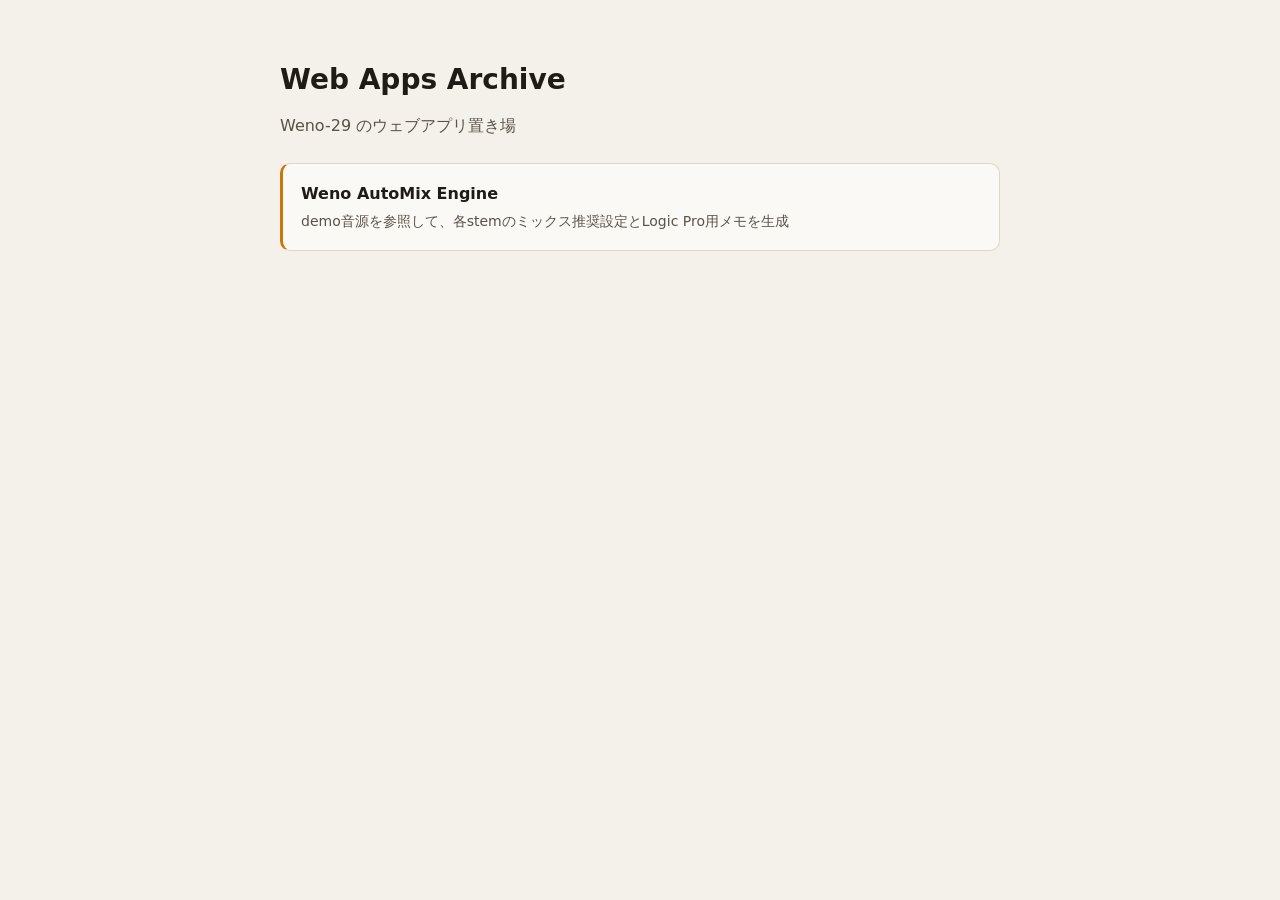
==== index.html @ 3fd399ea "Add root index page linking to apps The Pages site root returned 404 because it had no index.html (." ====
<!doctype html>
<html lang="ja">
<head>
  <meta charset="utf-8">
  <meta name="viewport" content="width=device-width, initial-scale=1">
  <title>Web Apps Archive</title>
  <style>
    :root { --bg:#121212; --panel:#1c1b19; --line:#2f2d29; --ink:#ece7df; --ink-2:#b3ab9f; --accent:#f2a33a; }
    @media (prefers-color-scheme: light) {
      :root { --bg:#f4f1ea; --panel:#fbf9f5; --line:#ddd6c9; --ink:#1f1b16; --ink-2:#5a5247; --accent:#c9760a; }
    }
    * { box-sizing: border-box; }
    body { margin:0; background:var(--bg); color:var(--ink); font-family:system-ui,-apple-system,'Hiragino Sans',sans-serif; line-height:1.7; }
    main { width:min(720px, 100% - 32px); margin:0 auto; padding:56px 0; }
    h1 { font-size:28px; margin:0 0 8px; }
    p { color:var(--ink-2); margin:0 0 24px; }
    ul { list-style:none; padding:0; margin:0; display:grid; gap:10px; }
    a.card { display:block; padding:16px 18px; background:var(--panel); border:1px solid var(--line); border-left:3px solid var(--accent); border-radius:10px; color:inherit; text-decoration:none; }
    a.card:hover { border-color:var(--accent); }
    a.card b { display:block; font-size:16px; }
    a.card span { color:var(--ink-2); font-size:14px; }
  </style>
</head>
<body>
  <main>
    <h1>Web Apps Archive</h1>
    <p>Weno-29 のウェブアプリ置き場</p>
    <ul>
      <li><a class="card" href="./weno-automix/"><b>Weno AutoMix Engine</b><span>demo音源を参照して、各stemのミックス推奨設定とLogic Pro用メモを生成</span></a></li>
    </ul>
  </main>
</body>
</html>
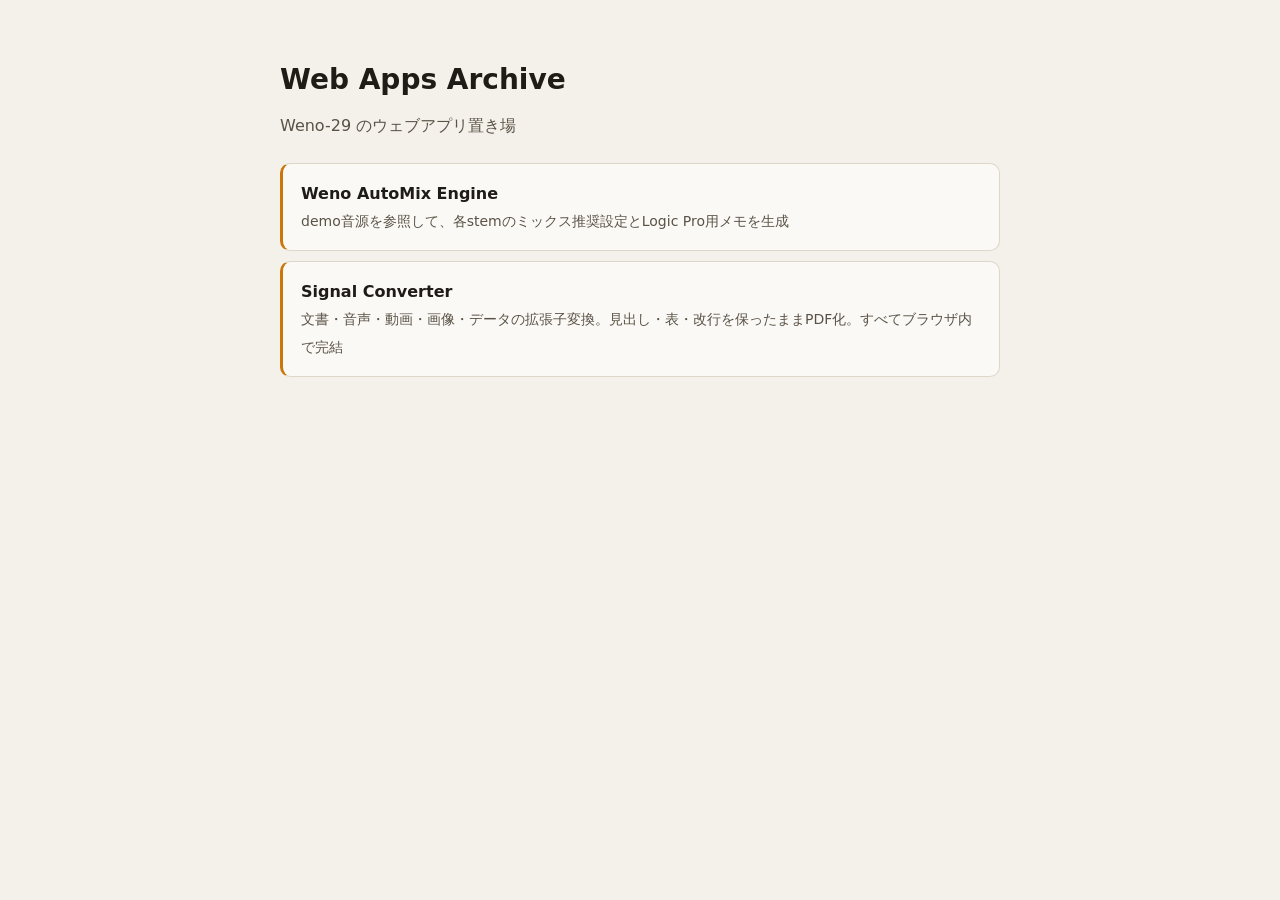
==== commit 2a2ec365: "Add Signal Converter (format conversion web app)" ====
--- a/index.html
+++ b/index.html
@@ -27,6 +27,7 @@
     <p>Weno-29 のウェブアプリ置き場</p>
     <ul>
       <li><a class="card" href="./weno-automix/"><b>Weno AutoMix Engine</b><span>demo音源を参照して、各stemのミックス推奨設定とLogic Pro用メモを生成</span></a></li>
+      <li><a class="card" href="./signal-converter/"><b>Signal Converter</b><span>文書・音声・動画・画像・データの拡張子変換。見出し・表・改行を保ったままPDF化。すべてブラウザ内で完結</span></a></li>
     </ul>
   </main>
 </body>
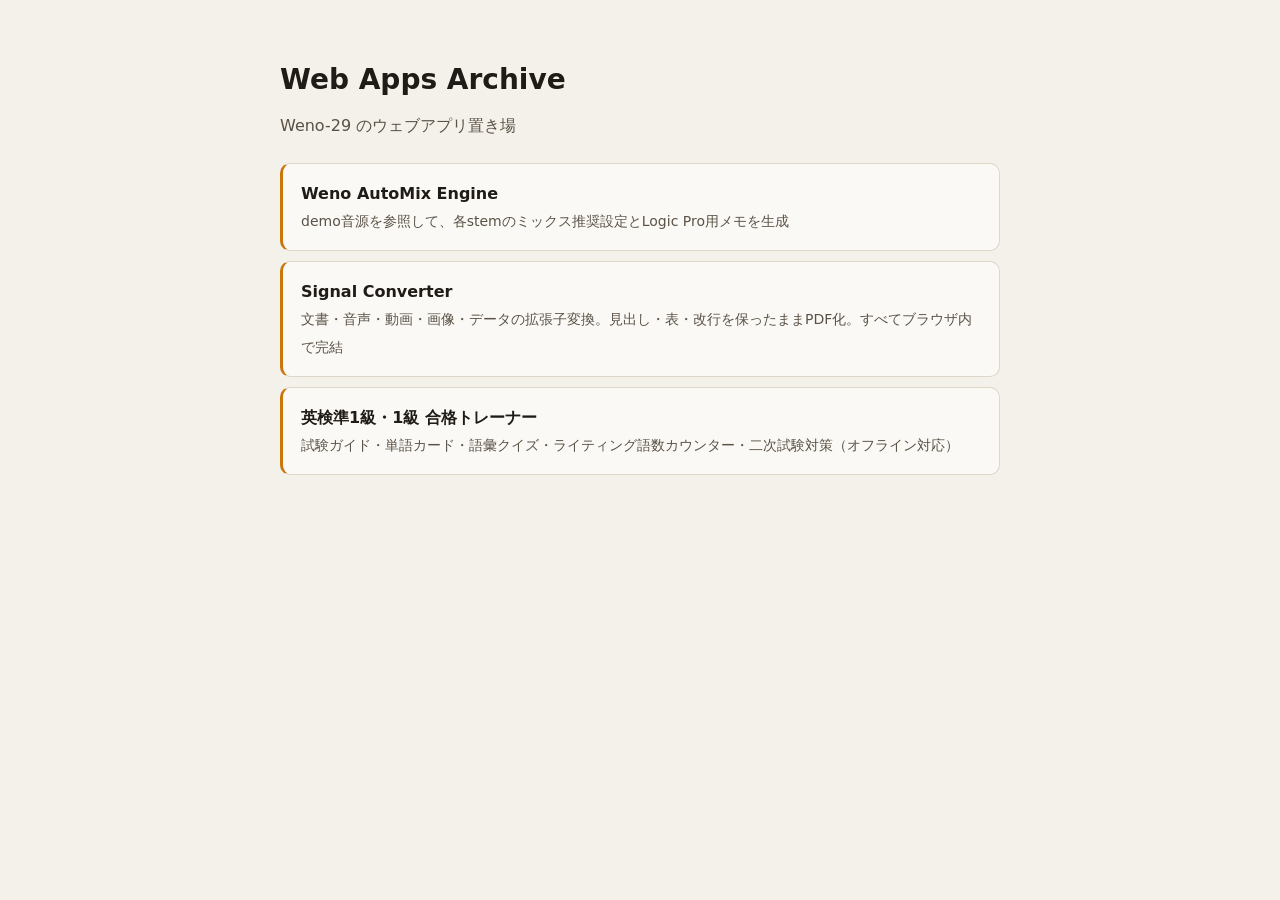
==== commit b572d598: "Add eiken-trainer: 英検準1級・1級 合格トレーナー (PWA)" ====
--- a/index.html
+++ b/index.html
@@ -28,6 +28,7 @@
     <ul>
       <li><a class="card" href="./weno-automix/"><b>Weno AutoMix Engine</b><span>demo音源を参照して、各stemのミックス推奨設定とLogic Pro用メモを生成</span></a></li>
       <li><a class="card" href="./signal-converter/"><b>Signal Converter</b><span>文書・音声・動画・画像・データの拡張子変換。見出し・表・改行を保ったままPDF化。すべてブラウザ内で完結</span></a></li>
+      <li><a class="card" href="./eiken-trainer/"><b>英検準1級・1級 合格トレーナー</b><span>試験ガイド・単語カード・語彙クイズ・ライティング語数カウンター・二次試験対策（オフライン対応）</span></a></li>
     </ul>
   </main>
 </body>
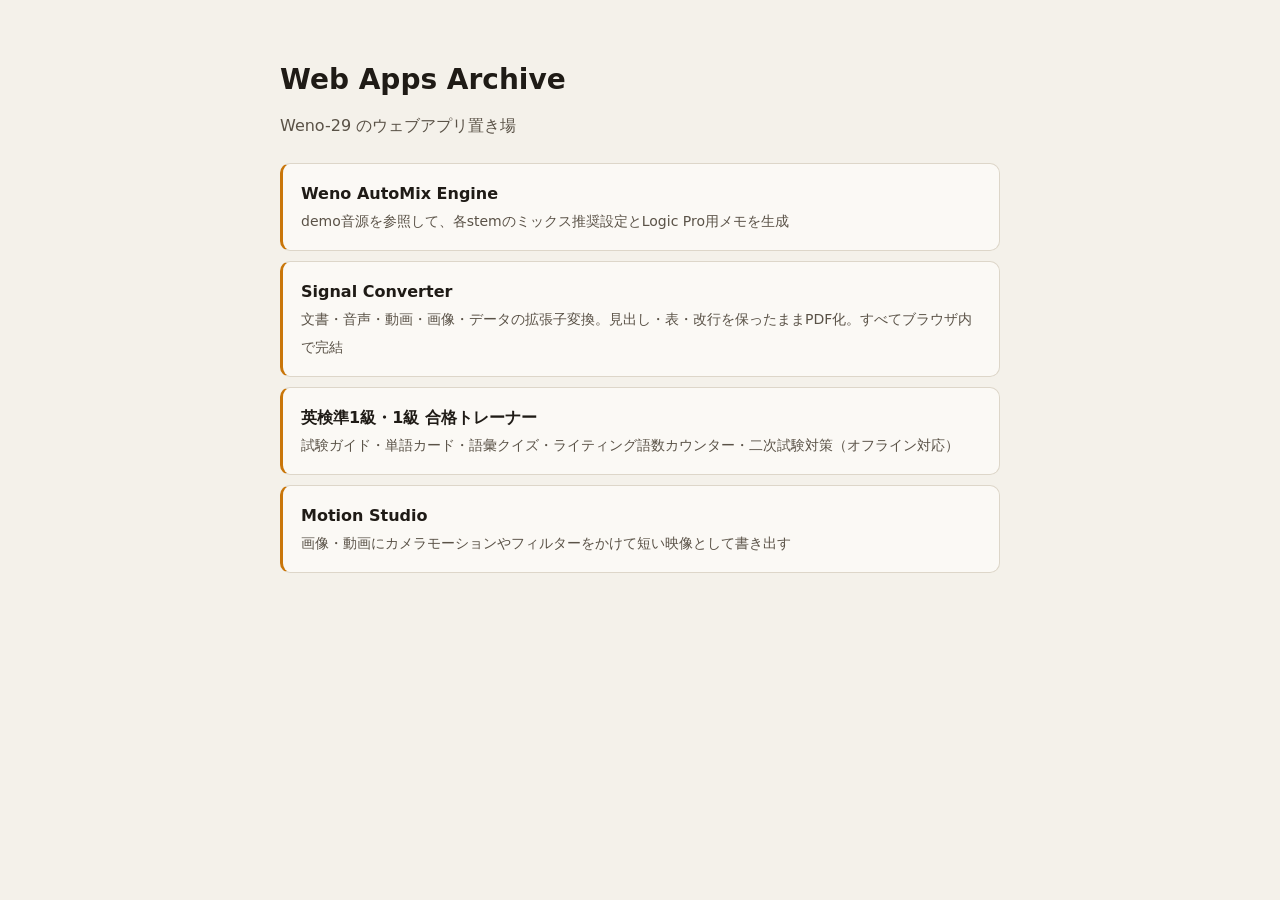
==== commit 288835d9: "Add Motion Studio: image/video to motion video web app" ====
--- a/index.html
+++ b/index.html
@@ -29,6 +29,7 @@
       <li><a class="card" href="./weno-automix/"><b>Weno AutoMix Engine</b><span>demo音源を参照して、各stemのミックス推奨設定とLogic Pro用メモを生成</span></a></li>
       <li><a class="card" href="./signal-converter/"><b>Signal Converter</b><span>文書・音声・動画・画像・データの拡張子変換。見出し・表・改行を保ったままPDF化。すべてブラウザ内で完結</span></a></li>
       <li><a class="card" href="./eiken-trainer/"><b>英検準1級・1級 合格トレーナー</b><span>試験ガイド・単語カード・語彙クイズ・ライティング語数カウンター・二次試験対策（オフライン対応）</span></a></li>
+      <li><a class="card" href="./motion-studio/"><b>Motion Studio</b><span>画像・動画にカメラモーションやフィルターをかけて短い映像として書き出す</span></a></li>
     </ul>
   </main>
 </body>
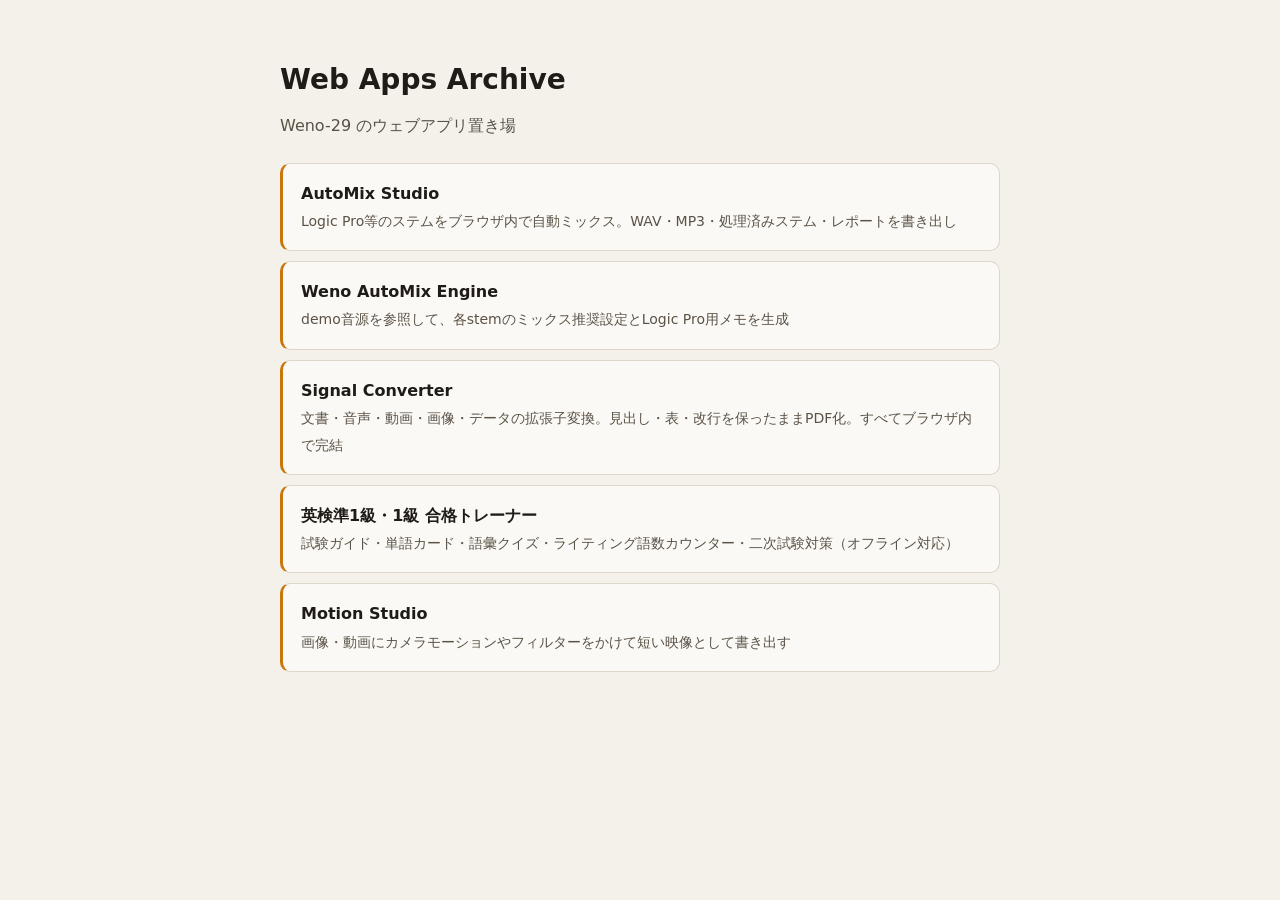
==== commit cf92e3bc: "Add AutoMix Studio: in-browser automatic stem mixing app Drop Logic Pro / DAW stems, auto-classify r" ====
--- a/index.html
+++ b/index.html
@@ -26,6 +26,7 @@
     <h1>Web Apps Archive</h1>
     <p>Weno-29 のウェブアプリ置き場</p>
     <ul>
+      <li><a class="card" href="./automix-studio/"><b>AutoMix Studio</b><span>Logic Pro等のステムをブラウザ内で自動ミックス。WAV・MP3・処理済みステム・レポートを書き出し</span></a></li>
       <li><a class="card" href="./weno-automix/"><b>Weno AutoMix Engine</b><span>demo音源を参照して、各stemのミックス推奨設定とLogic Pro用メモを生成</span></a></li>
       <li><a class="card" href="./signal-converter/"><b>Signal Converter</b><span>文書・音声・動画・画像・データの拡張子変換。見出し・表・改行を保ったままPDF化。すべてブラウザ内で完結</span></a></li>
       <li><a class="card" href="./eiken-trainer/"><b>英検準1級・1級 合格トレーナー</b><span>試験ガイド・単語カード・語彙クイズ・ライティング語数カウンター・二次試験対策（オフライン対応）</span></a></li>
